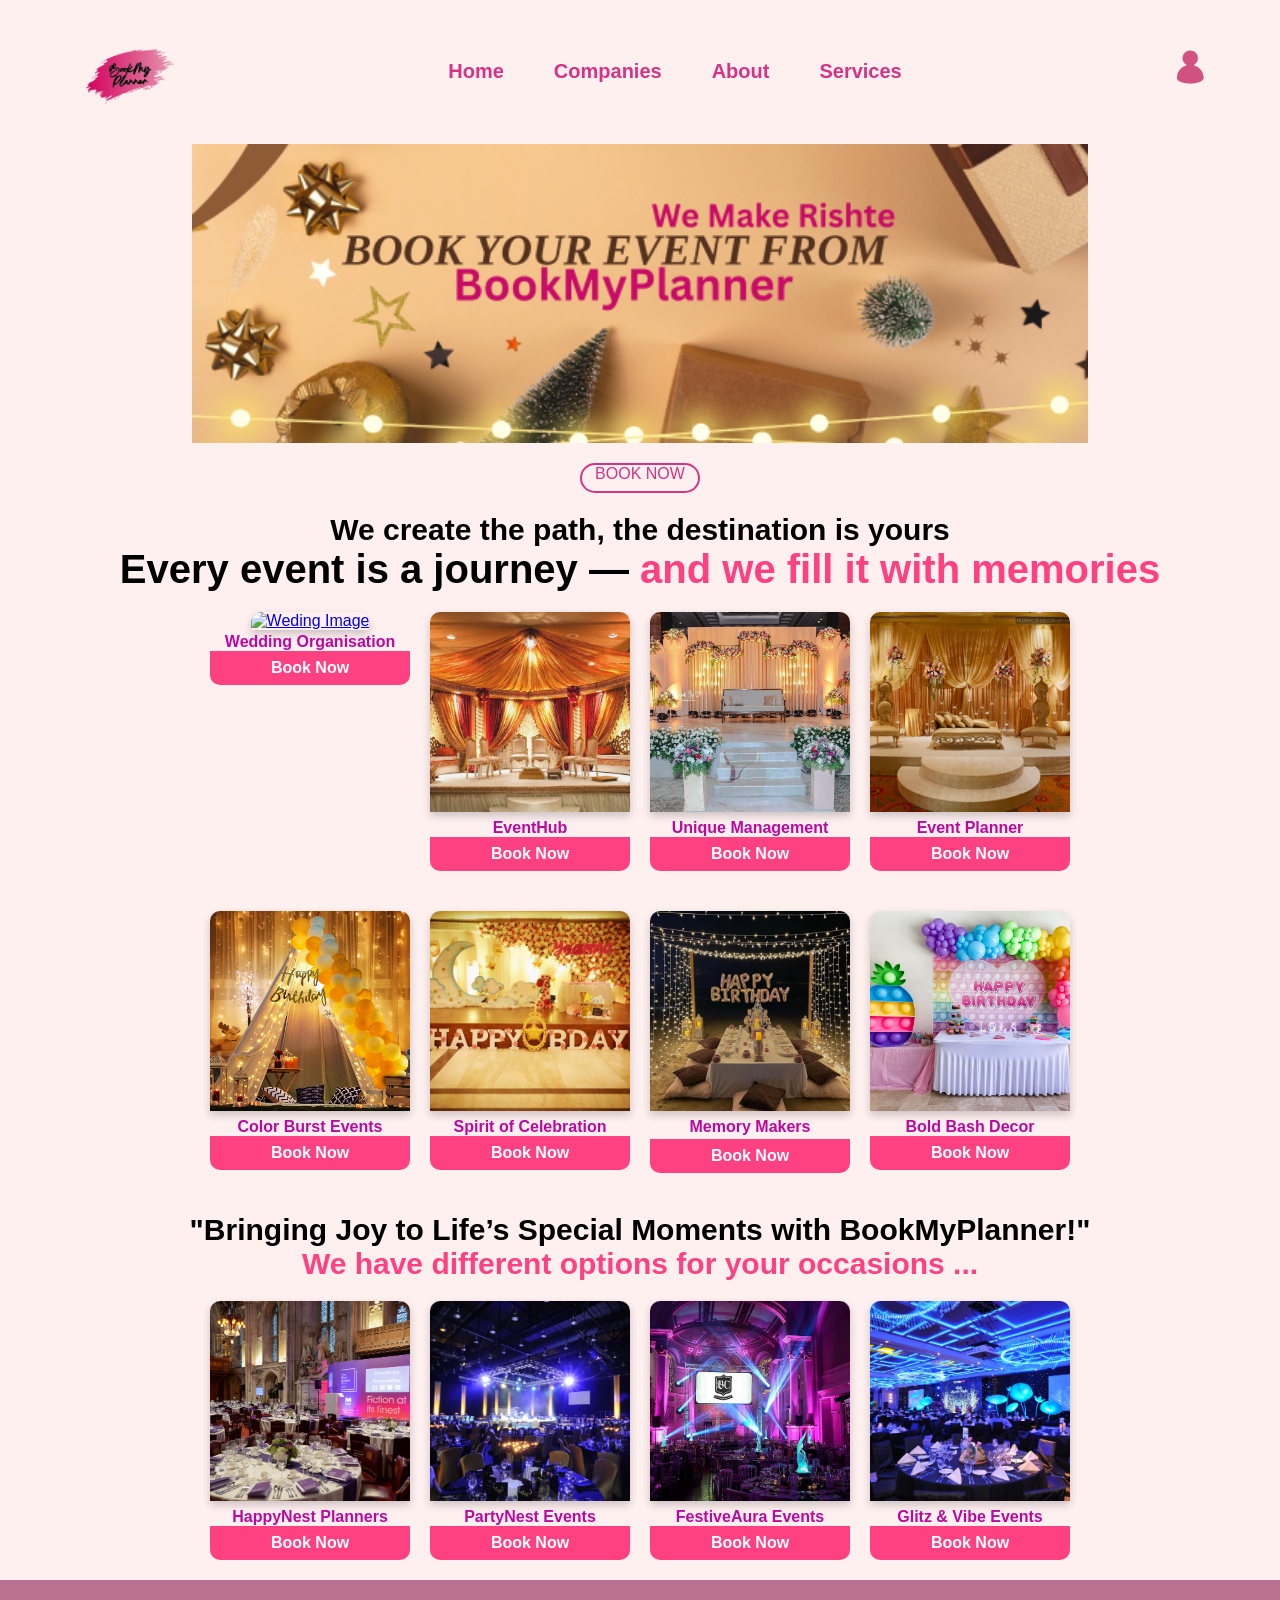
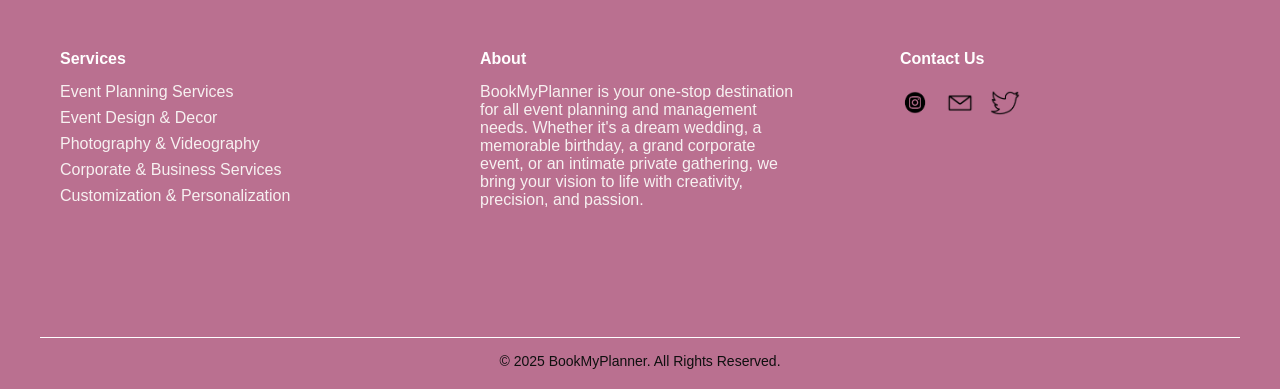
==== index.html @ 1d7bb7c7 "first" ====
<!DOCTYPE html>
<html lang="en">
<head>
  <meta charset="UTF-8">
  <title>BookMyPlanner</title>
  <!-- Link to the external CSS file -->
  <link rel="stylesheet" href="index.css">
</head>
<body>
  <header class="header">
    <div class="navbar">
      <div class="logo-class">
        <img src="images/logo.png" class="logo" alt="site logo">
      </div>

      <div class="action">  
        <a href="index.html" class="actionbar"><b>Home</b></a>
        <a href="companies.html" class="actionbar"><b>Companies</b></a>
        <a href="#foot" class="actionbar"><b>About</b></a>
        <button class="actionbar"><b>Services</b>
      
        </button>
      </div>
      <div class="login">
        <a href="website login page.html"><img src="images/login.png" alt="Login"></a>
      </div>
    </div>

  </header>
<main>
  <div class="banner">
      <img src="images/Banner.png" alt="">
  </div>
  <div class="button">
    <a href="companies.html">BOOK NOW</a>
  </div>
  <div class="service">
      <div id="service">
        <h3 class="first">We create the path, the destination is yours</h3>
        <h3 class="second">Every event is a journey — <span style="color: #ff4081; font-weight: bold;">and we fill it with memories</span></h3>
      </div>
      <div class="images">
          <div class="img">
            <a href="companies/Wedding.html"><img src="images/wedding/w1.jpg" alt="Weding Image"></a>
            <p style="color: #ba08a0;"><b>Wedding Organisation</b></p>
            <a href="companies/Wedding.html"><button >Book Now</button></a>
          </div>
          <div class="img">
             <a href="companies/EventHub.html"><img src="images/wedding/w2.jpg" alt="Weding Image"></a>
             <p style="color: #ba08a0;"><b>EventHub</b></p>
            <a href="companies/EventHub.html"><button >Book Now</button></a>
          </div>
          <div class="img">
             <a href="companies/Unique.html"><img src="images/wedding/w3.jpg" alt="Weding Image"></a>
             <p style="color: #ba08a0;"><b>Unique Management</b></p>
           <a href="companies/Unique.html"><button >Book Now</button></a>
          </div>
          <div class="img">
              <a href="companies/Eventplanner.html"><img src="images/wedding/w4.jpg" alt="Weding Image"></a>
              <p style="color: #ba08a0;"><b>Event Planner</b></p>
              <a href="companies/Eventplanner.html"><button >Book Now</button></a>
          </div>

      </div>
  </div>

<!-- birthday option -->

<div class="images">
          <div class="img">
            <a href="companies/Color.html"><img src="images/birthday/B1.jpg" alt="Weding Image"></a>
            <p style="color: #ba08a0;"><b>Color Burst Events</b></p>
           <a href="companies/Color.html"><button >Book Now</button></a>
          </div>
          <div class="img">
             <a href="companies/spirit.html"><img src="images/birthday/B2.jpg" alt="Weding Image"></a>
             <p style="color: #ba08a0;"><b>Spirit of Celebration</b></p>
             <a href="companies/spirit.html"><button >Book Now</button></a>
          </div>
          <div class="img">
             <a href="companies/Memory.html"><img src="images/birthday/B3.jpg" alt="Weding Image"></a>
             <p style="color: #ba08a0;"><b>Memory Makers</b></p>
             <p></p>
             <a href="companies/Memory.html"><button >Book Now</button></a>
          </div>
          <div class="img">
              <a href="companies/Bold.html"><img src="images/birthday/B4.jpg" alt="Weding Image"></a>
              <p style="color: #ba08a0;"><b>Bold Bash Decor</b></p>
              <a href="companies/Bold.html"><button >Book Now</button></a>
          </div>

      </div>

<!-- others option -->


<div class="service">
      <div id="service">
        <!-- <h3 class="first">We create the path, the destination is yours</h3> -->
        <h3 class="first">"Bringing Joy to Life’s Special Moments with BookMyPlanner!"  <br><span style="color: #ff4081; font-weight: bold;">We have different options for your occasions ...</span></h3>
      </div>
      <div class="images">
          <div class="img">
            <a href="companies/Happynestdetail.html"><img src="images/others/other1.jpg" alt="Weding Image"></a>
            <p style="color: #ba08a0;"><b>HappyNest Planners</b></p>
             <a href="companies/Happynestdetail.html"><button >Book Now</button></a>
          </div>
          <div class="img">
             <a href="companies/FestiveAura.html"><img src="images/others/other2.jpg" alt="Weding Image"></a>
             <p style="color: #ba08a0;"><b>PartyNest Events</b></p>
             <a href="companies/Party.html"><button >Book Now</button></a>
          </div>
          <div class="img">
             <a href="companies/FestiveAura.html"><img src="images/others/other3.jpg" alt="Weding Image"></a>
             <p style="color: #ba08a0;"><b>FestiveAura Events</b></p>
            <a href="companies/FestiveAura.html"><button >Book Now</button></a>
            
          </div>
          <div class="img">
              <a href="companies/Glitz.html"><img src="images/others/other4.jpg" alt="Weding Image"></a>
              <p style="color: #ba08a0;"><b>Glitz & Vibe Events</b></p>
              <a href="companies/Glitz.html"><button >Book Now</button></a>
          </div>

      </div>
  </div>
</main>

<footer>
    <div class="foot">
      <h4>Services</h4>
      <p>Event Planning Services</p>
      <p>Event Design & Decor</p>
      <p>Photography & Videography</p>
      <p>Corporate & Business Services</p>
      <p>Customization & Personalization</p>
    </div>
    <div class="foot">
      <h4>About</h4>
      <p>
        BookMyPlanner is your one-stop destination for all event planning and management needs.
        Whether it's a dream wedding, a memorable birthday, a grand corporate event, or an intimate private gathering,
        we bring your vision to life with creativity, precision, and passion.
      </p>
    </div>
    <div id="foot" class="foot">
      <h4>Contact Us</h4>
      <div class="social-icons">
        <a href="#"><img src="images/social/insta.png" alt="Instagram"></a>
        <a href="#"><img src="images/social/email.png" alt="Email"></a>
        <a href="#"><img src="images/social/twitter.png" alt="Twitter"></a>
      </div>
      
    </div>
      <div class="copy-right">
      &copy; 2025 BookMyPlanner. All Rights Reserved.
      
       </div>

    
</footer>

<!-- <script>
    if (localStorage.getItem('token') === null) {
        
        window.location.href = 'website login page.html';
    }
</script> -->

  
</body>
</html>
---- index.css ----
* {
  margin: 0;
  padding: 0;
  box-sizing: border-box;
}


html, body {
  height: 100%;
  background-color: #fff0f0; 
  color: #ddb697;             
  font-family: 'Segoe UI', Tahoma, Geneva, Verdana, sans-serif;
  text-shadow: #d75d00;
}


.header {
  background-color:#fff0f0; ;
  padding: 20px 40px;
}


.navbar {
  display: flex;
  justify-content: space-between;
  align-items: center;
}


.logo {
  margin-left: 40px;
  height: 100px;
  background-color: transparent;
}


.action {
  display: flex;
  gap: 50px;
}


.actionbar {
  background-color: #fff0f0;
  border: none;
  text-decoration: none;
  color:#d63384; 
  font-size: 20px;
  transition: color 0.3s, border-bottom 0.3s;
  border-bottom: 2px solid transparent;
}

.actionbar:hover {
  color: #d63384;
  border-bottom: 2px solid #d63384;
}



 .login img{
  height: 40px;
  margin-right: 30px;
 }
 
.banner {
  display: flex;
  justify-content: center;
}
.banner img{
  width: 70%;
}
.button{
  margin-top: 20px;
  display: flex;
  justify-content: center;
}
.button a{
  width: 120px;
  height: 30px;
  border-radius: 20px;
  text-align: center;
  text-decoration: none;
  color: #d63384;
  border: 2px solid #d63384;
}
.button a:hover{
  background-color: #d63384;
  color: white;

}
.service{
  margin-top: 20px;
   
}
#service h3{
  color: black;
}
.first{
  text-align: center;
  font-size: 30px;
}
.second{
  text-align: center;
  font-size: 40px;
}
.images {
  display: flex;
  flex-wrap: wrap;            
  justify-content: center;   
  gap: 20px;                  
  padding: 20px;
}

.img {
  display: flex;
  flex-direction: column;
  text-align: center;
  transition: transform 0.3s ease;
}

.img img {
  width: 200px;
  height: 200px;
  object-fit: cover;
  border-radius: 10px 10px 0 0;
  box-shadow: 0 4px 8px rgba(0, 0, 0, 0.2);
}
.img p{
  margin-top: 3px;
}
.img button {
  
  width: 200px;             
  padding: 8px 0;
  background-color: #ff4081;
  border: none;
  color: white;
  font-weight: bold;
  border-radius: 0 0 10px 10px;
  cursor: pointer;
  font-size: 16px;
  transition: background-color 0.3s ease;
}

.img button:hover {
  background-color: #e91e63;
}

.img:hover {
  transform: scale(1.05);
}

footer {
  background-color: #ba7090;
  padding: 50px 40px 20px 40px;
  display: flex;
  flex-wrap: wrap;
  justify-content: space-between;
  align-items: flex-start;
  color: #fff;
  gap: 60px;
  position: relative;
  font-family: 'Segoe UI', Tahoma, Geneva, Verdana, sans-serif;
}

.foot {
  flex: 1;
  min-width: 250px;
  margin: 20px;
;
}

.foot h4 {
  margin-bottom: 15px;
}

.foot p {
  margin: 8px 0;
  color: rgb(247, 241, 241);
}

.social-icons {
  display: flex;
  gap: 15px;
  margin-top: 15px;
}

.social-icons a img {
  height: 30px;
  width: 30px;
  object-fit: contain;
  transition: transform 0.3s ease;
}

.social-icons a img:hover {
  transform: scale(1.1);
}
.foot a img{
  height: 40px;
}
.copy-right {
  width: 100%;
  text-align: center;
  margin-top: 40px;
  font-size: 14px;
  border-top: 1px solid #fff;
  padding-top: 15px;
  color: #0f0f0f;
}
/* Responsive Design */

/* For tablets and smaller desktops */
@media (max-width: 1024px) {
  .navbar {
    flex-direction: column;
    align-items: center;
    padding: 10px;
  }

  .action {
    flex-wrap: wrap;
    justify-content: center;
    gap: 20px;
    margin-top: 10px;
  }

  .banner img {
    width: 90%;
  }

  .images {
    justify-content: center;
    gap: 15px;
    padding: 10px;
  }

  .img img {
    width: 180px;
    height: 180px;
  }

  .img button {
    width: 180px;
  }
}

/* For mobile phones */
@media (max-width: 768px) {
  .navbar {
    flex-direction: column;
    align-items: center;
    padding: 10px;
  }

  .logo {
    margin-left: 0;
    height: 80px;
  }

  .action {
    flex-direction: column;
    gap: 10px;
    margin-top: 10px;
  }

  .login img {
    margin: 10px 0;
  }

  .banner img {
    width: 100%;
  }

  .button a {
    width: 100px;
    height: 30px;
    font-size: 14px;
  }

  .first {
    font-size: 24px;
  }

  .second {
    font-size: 28px;
  }

  .images {
    flex-direction: column;
    align-items: center;
    padding: 10px;
    gap: 20px;
  }

  .img img {
    width: 250px;
    height: 250px;
  }

  .img button {
    width: 250px;
  }

  footer {
    flex-direction: column;
    align-items: center;
    text-align: center;
  }

  .foot {
    margin: 10px 0;
  }

  .copy-right {
    font-size: 12px;
    padding-top: 10px;
  }
}
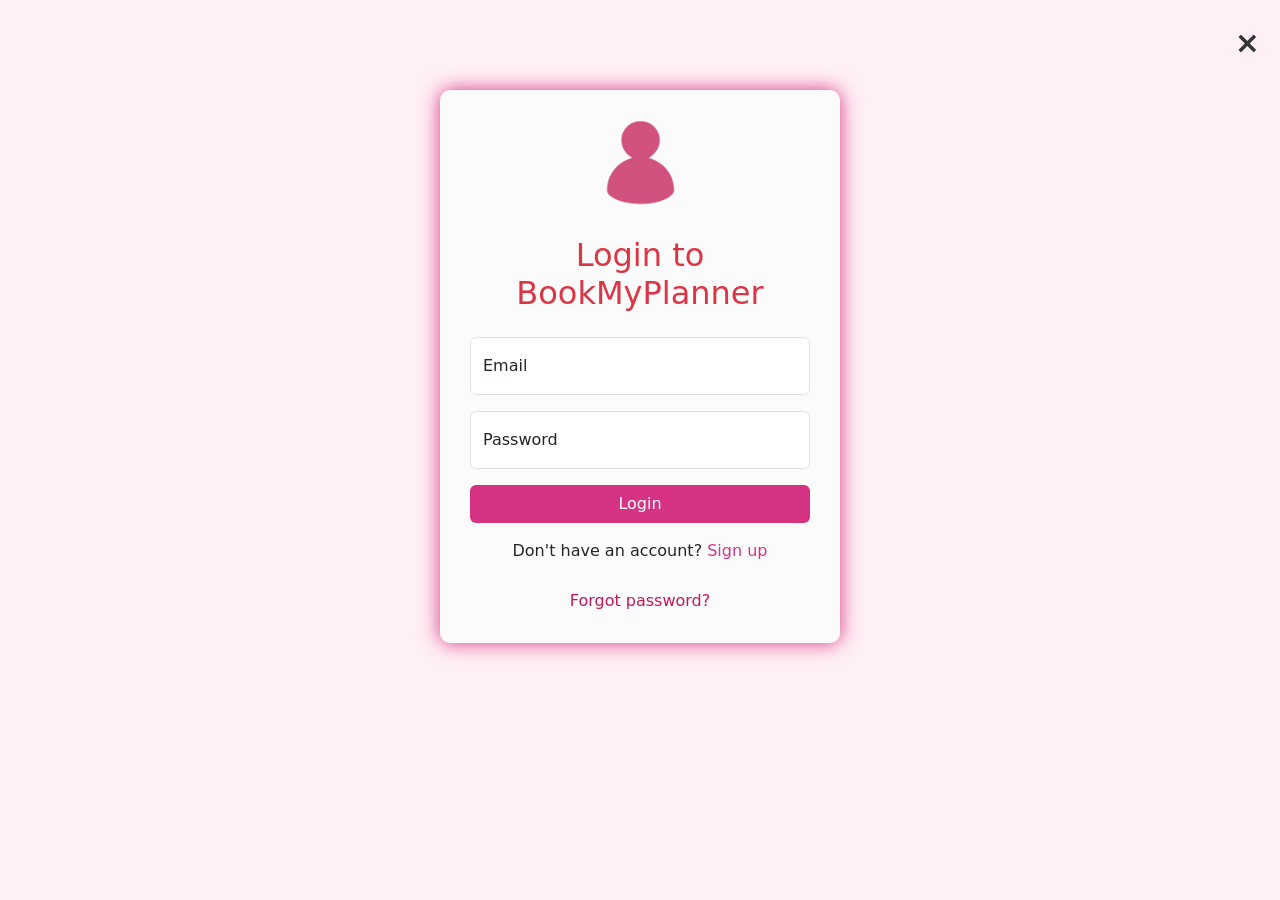
==== commit e9e87dfd: "add" ====
--- a/index.html
+++ b/index.html
@@ -160,12 +160,12 @@
     
 </footer>
 
-<!-- <script>
+<script>
     if (localStorage.getItem('token') === null) {
         
         window.location.href = 'website login page.html';
     }
-</script> -->
+</script>
 
   
 </body>
